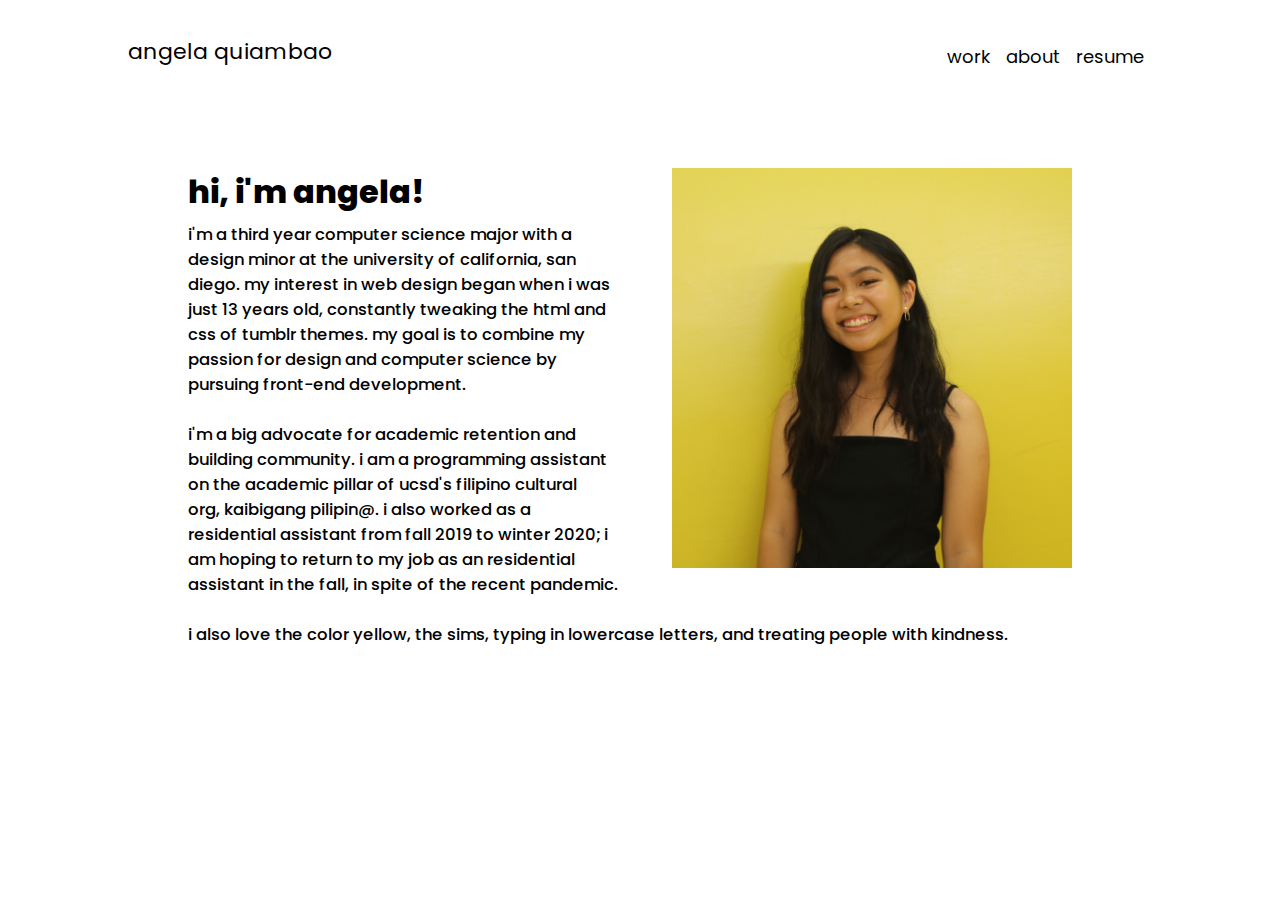
==== about.html @ 6fd641a2 "case study updated" ====
<!DOCTYPE html>
<html>

<head>
    <meta charset="UTF-8">
    <meta name="description" content="angela quiambao's portfolio"> 
    <meta name="author" content="Angela Quiambao">
    <meta name="viewport" content="width=device-width">
    <title>angela quiambao — about</title>

    <link href="css/home.css" rel="stylesheet" type="text/css">
    <link href="https://fonts.googleapis.com/css2?family=Poppins&display=swap" rel="stylesheet">
</head>

<body style="overflow: hidden;">
    <ul id="navbar">
        <li id="aq"><a href="index.html">angela quiambao</a></li>
        <li class="nav"><a href="">resume</a></li>
        <li class="nav"><a href="">about</a></li>
        <li class="nav"><a href="index.html">work</a></li>
    </ul>

    <header>
        <div id="about" style="margin-top: 50px; margin-left: 60px; margin-right: 80px;">
            <img src="images/about/me.JPG" style="width: 400px; margin-left: 60px; float: right;">
            <h1 style="margin-bottom: 6px; font-weight: 800;">hi, i'm angela!</h1>
            <h4 style="margin-top: 0px; font-weight: 500; font-size: 16.5px;">i'm a third year computer science major with a design minor at the university
                of california, san diego. my interest in web design began when i was just 13 years old, constantly tweaking the html and
                css of tumblr themes. my goal is to combine my passion for design and computer science by pursuing front-end development.
                <br>
                <br>
                i'm a big advocate for academic retention and building community. i am a programming assistant on the
                academic pillar of ucsd's filipino cultural org, kaibigang pilipin@. i also worked as a residential assistant from fall 2019 to winter 2020;
                i am hoping to return to my job as an residential assistant in the fall, in spite of the recent pandemic.
                <br>
                <br>
                i also love the color yellow, the sims, typing in lowercase letters, and treating people with kindness.
            </h4>
        </div>
    </header>

</body>
</html>
---- css/home.css ----
html, body {
    height: 100%;
    font-family: 'Poppins', sans-serif;
}

header, #projects, #extras {
    padding-top: 20px;
    margin: 10px 120px;
    display: inline-block;
}

ul#navbar {
    list-style-type: none;
    margin: 10px 120px;
    padding: 25px 0px 0px 0px;
    overflow: hidden;
}
  
#aq {
    float:left;
    display: block;
    padding: 0px;
    font-size: 22px;
}
  
li.nav {
    text-align: center;
    float: right;
    display: block;
    padding: 8px;
    font-size: 18px
}

a:link, a:visited {
    text-decoration: none;
    color: black;
}

a:hover {
    padding: 2px;
    background: lightsteelblue;
    color: white;
}

/* taken from w3 schools */
.tooltip {
    position: relative;
    display: inline-block;
}
  
.tooltip .tooltiptext {
    visibility: hidden;
    width: 170px;
    background-color: black;
    font-size: small;
    color: #fff;
    text-align: center;
    border-radius: 6px;
    padding: 5px 0;
    
    /* Position the tooltip */
    position: absolute;
    z-index: 1;
    top: 100%;
    left: 40%;
    margin-top: 5px;
    margin-left: -60px;
}

.tooltip:hover {
    background: lightsteelblue;
    color: white;
}

.tooltip:hover .tooltiptext {
    visibility: visible;
}

.overlay {
    position: absolute;
    top: 0;
    bottom: 0;
    left: 0;
    right: 0;
    height: 100%;
    width: 100%;
    opacity: 0;
    color:white;
    text-align: center;
  }
  
  .proj:hover .overlay {
    opacity: 80%;
    background-color: black;
  }
  
.proj {
    float: left;
    position: relative;
    width: 500px;
    height:500px;
    margin-left: 85px;
}
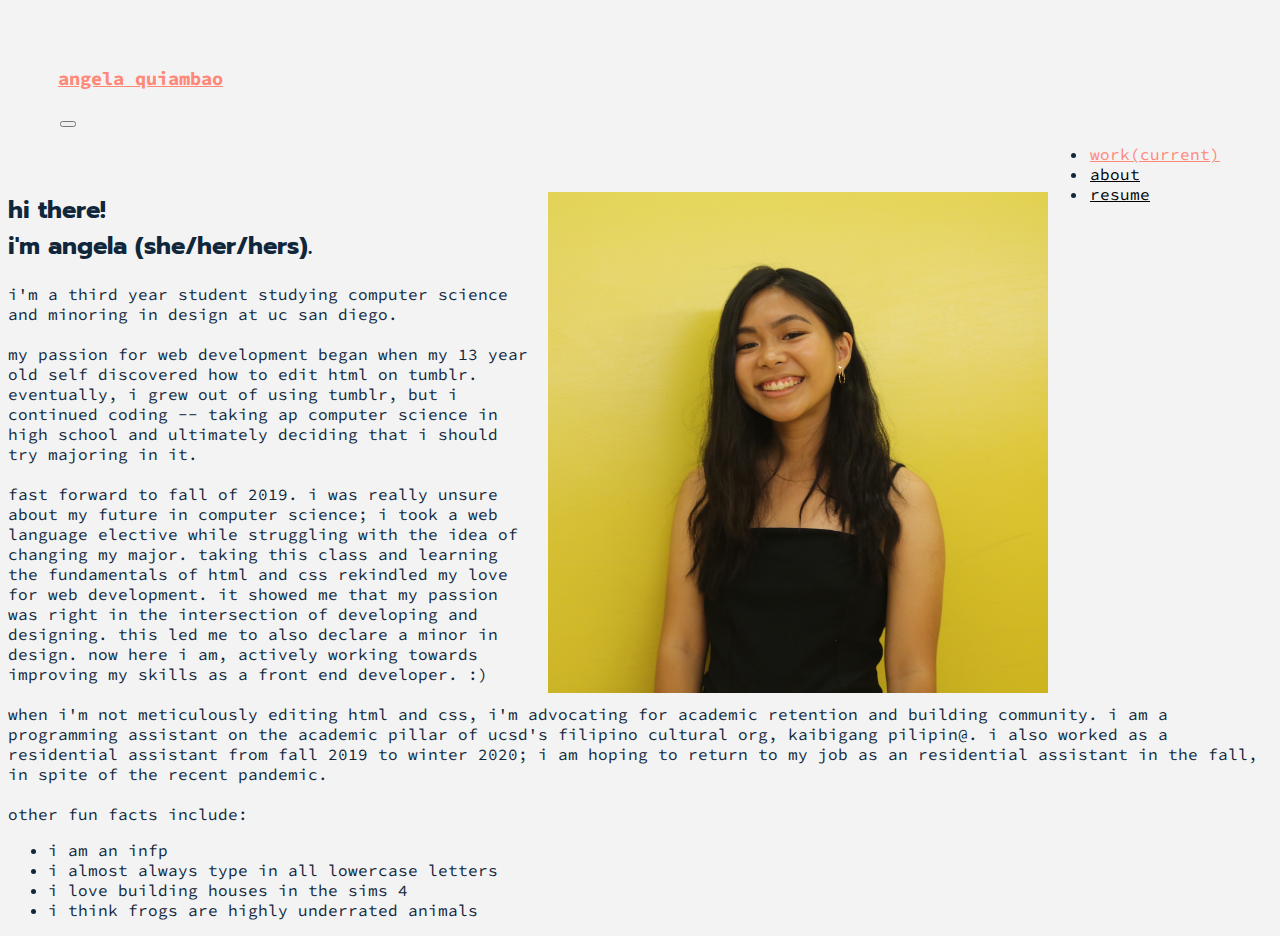
==== commit 5ce0d1b3: "second case study" ====
--- a/about.html
+++ b/about.html
@@ -1,43 +1,88 @@
-<!DOCTYPE html>
-<html>
+<!doctype html>
+<html lang="en">
+  <head>
+    <!-- Required meta tags -->
+    <meta charset="utf-8">
+    <meta name="viewport" content="width=device-width, initial-scale=1, shrink-to-fit=no">
 
-<head>
-    <meta charset="UTF-8">
-    <meta name="description" content="angela quiambao's portfolio"> 
-    <meta name="author" content="Angela Quiambao">
-    <meta name="viewport" content="width=device-width">
-    <title>angela quiambao — about</title>
+    <!-- Favicon -->
+    <link rel="apple-touch-icon" sizes="180x180" href="/favicon_io/apple-touch-icon.png">
+    <link rel="icon" type="image/png" sizes="32x32" href="favicon_io/favicon-32x32.png">
+    <link rel="icon" type="image/png" sizes="16x16" href="favicon_io/favicon-16x16.png">
+    <link rel="manifest" href="/site.webmanifest">
 
-    <link href="css/home.css" rel="stylesheet" type="text/css">
-    <link href="https://fonts.googleapis.com/css2?family=Poppins&display=swap" rel="stylesheet">
-</head>
+    <!-- Bootstrap CSS -->
+    <link rel="stylesheet" href="https://stackpath.bootstrapcdn.com/bootstrap/4.5.0/css/bootstrap.min.css" integrity="sha384-9aIt2nRpC12Uk9gS9baDl411NQApFmC26EwAOH8WgZl5MYYxFfc+NcPb1dKGj7Sk" crossorigin="anonymous">
 
-<body style="overflow: hidden;">
-    <ul id="navbar">
-        <li id="aq"><a href="index.html">angela quiambao</a></li>
-        <li class="nav"><a href="">resume</a></li>
-        <li class="nav"><a href="">about</a></li>
-        <li class="nav"><a href="index.html">work</a></li>
-    </ul>
+    <!-- custom css -->
+    <link href="css/home.css" rel="stylesheet">
 
-    <header>
-        <div id="about" style="margin-top: 50px; margin-left: 60px; margin-right: 80px;">
-            <img src="images/about/me.JPG" style="width: 400px; margin-left: 60px; float: right;">
-            <h1 style="margin-bottom: 6px; font-weight: 800;">hi, i'm angela!</h1>
-            <h4 style="margin-top: 0px; font-weight: 500; font-size: 16.5px;">i'm a third year computer science major with a design minor at the university
-                of california, san diego. my interest in web design began when i was just 13 years old, constantly tweaking the html and
-                css of tumblr themes. my goal is to combine my passion for design and computer science by pursuing front-end development.
-                <br>
-                <br>
-                i'm a big advocate for academic retention and building community. i am a programming assistant on the
-                academic pillar of ucsd's filipino cultural org, kaibigang pilipin@. i also worked as a residential assistant from fall 2019 to winter 2020;
-                i am hoping to return to my job as an residential assistant in the fall, in spite of the recent pandemic.
-                <br>
-                <br>
-                i also love the color yellow, the sims, typing in lowercase letters, and treating people with kindness.
-            </h4>
+    <!-- fonts -->
+    <link href="https://fonts.googleapis.com/css2?family=Prompt&family=Source+Code+Pro&display=swap" rel="stylesheet">
+    
+    
+    <title>angela quiambao — portfolio</title>
+  </head>
+
+  <body style="background-color: #f3f3f3;">
+    
+    <!-- navigation -->
+    <nav class="navbar navbar-expand-lg navbar-light">
+        <a class="navbar-brand active" href="index.html"><h3>angela quiambao</h3></a>
+        <button class="navbar-toggler" type="button" data-toggle="collapse" data-target="#navbarNav" aria-controls="navbarNav" aria-expanded="false" aria-label="Toggle navigation">
+          <span class="navbar-toggler-icon"></span>
+        </button>
+        <div class="collapse navbar-collapse justify-content-end h4" id="navbarNav">
+          <ul class="navbar-nav">
+            <li class="nav-item">
+              <a class="nav-link active" href="index.html">work<span class="sr-only">(current)</span></a>
+            </li>
+            <li class="nav-item">
+              <a class="nav-link" href="#">about</a>
+            </li>
+            <li class="nav-item">
+              <a class="nav-link" href="#">resume</a>
+            </li>
+          </ul>
         </div>
-    </header>
+      </nav>
+    
+    <div class="container" style="margin-top: 4em;">
+        <img src="images/about/me.JPG" style="width: 90%; max-width: 500px;  float: right; margin-left: 20px;">
+        <h2 style="font-family: Prompt, sans-serif;">hi there!<br> i'm angela (she/her/hers).</h2>
+        <p>
+           i'm a third year student studying computer science and minoring in design at uc san diego.
+           <br><br>
+           my passion for web development began when my 13 year old self discovered how to edit html on tumblr.
+           eventually, i grew out of using tumblr, but i continued coding -- taking ap computer science
+           in high school and ultimately deciding that i should try majoring in it.
+           <br><br>
+           fast forward to fall of 2019. i was really unsure about my future in computer science; i took a 
+           web language elective while struggling with the idea of changing my major. taking this class and 
+           learning the fundamentals of html and css rekindled my love for web development. it showed me that 
+           my passion was right in the intersection of developing and designing. this led me to also declare a 
+           minor in design. now here i am, actively working towards improving my skills as a front end developer. :)
+           <br><br>
+           when i'm not meticulously editing html and css, i'm advocating for academic retention and building community.
+           i am a programming assistant on the academic pillar of ucsd's filipino cultural org, kaibigang pilipin@. i also 
+           worked as a residential assistant from fall 2019 to winter 2020; i am hoping to return to my job as an residential
+           assistant in the fall, in spite of the recent pandemic.
+           <br><br>
+           other fun facts include:
+           <ul>
+               <li>i am an infp</li>
+               <li>i almost always type in all lowercase letters</li>
+               <li>i love building houses in the sims 4</li>
+               <li>i think frogs are highly underrated animals</li>
+           </ul>
+        </p>
+    </div>
+        
+    <!-- Optional JavaScript -->
+    <!-- jQuery first, then Popper.js, then Bootstrap JS -->
+    <script src="https://code.jquery.com/jquery-3.5.1.slim.min.js" integrity="sha384-DfXdz2htPH0lsSSs5nCTpuj/zy4C+OGpamoFVy38MVBnE+IbbVYUew+OrCXaRkfj" crossorigin="anonymous"></script>
+    <script src="https://cdn.jsdelivr.net/npm/popper.js@1.16.0/dist/umd/popper.min.js" integrity="sha384-Q6E9RHvbIyZFJoft+2mJbHaEWldlvI9IOYy5n3zV9zzTtmI3UksdQRVvoxMfooAo" crossorigin="anonymous"></script>
+    <script src="https://stackpath.bootstrapcdn.com/bootstrap/4.5.0/js/bootstrap.min.js" integrity="sha384-OgVRvuATP1z7JjHLkuOU7Xw704+h835Lr+6QL9UvYjZE3Ipu6Tp75j7Bh/kR0JKI" crossorigin="anonymous"></script>
 
 </body>
 </html>--- a/css/home.css
+++ b/css/home.css
@@ -1,103 +1,98 @@
-html, body {
-    height: 100%;
-    font-family: 'Poppins', sans-serif;
+body {
+    font-family: 'Source Code Pro', monospace;
+    background-color: #fef4ed;
+    color: #10263b;
 }
 
-header, #projects, #extras {
+/*
+    NAVIGATION BAR 
+*/
+.navbar {
     padding-top: 20px;
-    margin: 10px 120px;
-    display: inline-block;
+    padding-left: 50px;
+    padding-right: 50px;
 }
 
-ul#navbar {
-    list-style-type: none;
-    margin: 10px 120px;
-    padding: 25px 0px 0px 0px;
-    overflow: hidden;
-}
-  
-#aq {
-    float:left;
-    display: block;
-    padding: 0px;
-    font-size: 22px;
-}
-  
-li.nav {
-    text-align: center;
+.navbar-nav {
     float: right;
-    display: block;
-    padding: 8px;
-    font-size: 18px
 }
 
-a:link, a:visited {
-    text-decoration: none;
-    color: black;
+.navbar a {
+    padding: 2px;
+    color: black !important;
 }
 
-a:hover {
-    padding: 2px;
-    background: lightsteelblue;
-    color: white;
+.navbar a:hover, .nav-link:hover {
+    background-color: #ff8878;
+    color: white !important;
 }
 
-/* taken from w3 schools */
-.tooltip {
-    position: relative;
-    display: inline-block;
-}
-  
-.tooltip .tooltiptext {
-    visibility: hidden;
-    width: 170px;
-    background-color: black;
-    font-size: small;
-    color: #fff;
-    text-align: center;
-    border-radius: 6px;
-    padding: 5px 0;
-    
-    /* Position the tooltip */
-    position: absolute;
-    z-index: 1;
-    top: 100%;
-    left: 40%;
-    margin-top: 5px;
-    margin-left: -60px;
+a.active {
+    color: #ff8878 !important;
 }
 
-.tooltip:hover {
-    background: lightsteelblue;
-    color: white;
+/* 
+    HEADER 
+*/
+.jumbotron {
+    background: transparent;
+    padding-left: 50px;
+    padding-right: 50px;
 }
 
-.tooltip:hover .tooltiptext {
+.bg {
+    z-index: -1;
+    position: fixed;
+    top: -50%;
+    left: -50%;
+    right: -50%;
+    bottom: -50%;
+    width: 200%;
+    height: 200vh;
+    background: transparent url('http://assets.iceable.com/img/noise-transparent.png') repeat 0 0;
+    background-repeat: repeat;
+    animation: bg-animation 1.5s infinite;
+    opacity: .9;
     visibility: visible;
+  }
+  
+  @keyframes bg-animation {
+      0% { transform: translate(0,0) }
+      10% { transform: translate(-5%,-5%) }
+      20% { transform: translate(-10%,5%) }
+      30% { transform: translate(5%,-10%) }
+      40% { transform: translate(-5%,15%) }
+      50% { transform: translate(-10%,5%) }
+      60% { transform: translate(15%,0) }
+      70% { transform: translate(0,10%) }
+      80% { transform: translate(-15%,0) }
+      90% { transform: translate(10%,5%) }
+      100% { transform: translate(5%,0) }
 }
 
-.overlay {
-    position: absolute;
-    top: 0;
-    bottom: 0;
-    left: 0;
-    right: 0;
-    height: 100%;
+/*
+    CONTENT
+*/
+
+#project {
+    padding-left: 50px;
+    padding-right: 50px;
+}
+
+#content {
+    margin-left: 15%;
+}
+
+@media screen and (max-width: 768px) {#content {flex-direction: column;} }
+
+.icon {
     width: 100%;
-    opacity: 0;
-    color:white;
-    text-align: center;
-  }
-  
-  .proj:hover .overlay {
-    opacity: 80%;
-    background-color: black;
-  }
-  
-.proj {
     float: left;
-    position: relative;
-    width: 500px;
-    height:500px;
-    margin-left: 85px;
+    max-width: 400px;
+}
+
+.sticky {
+    position: sticky;
+    position: -webkit-sticky;
+    top:0;
 }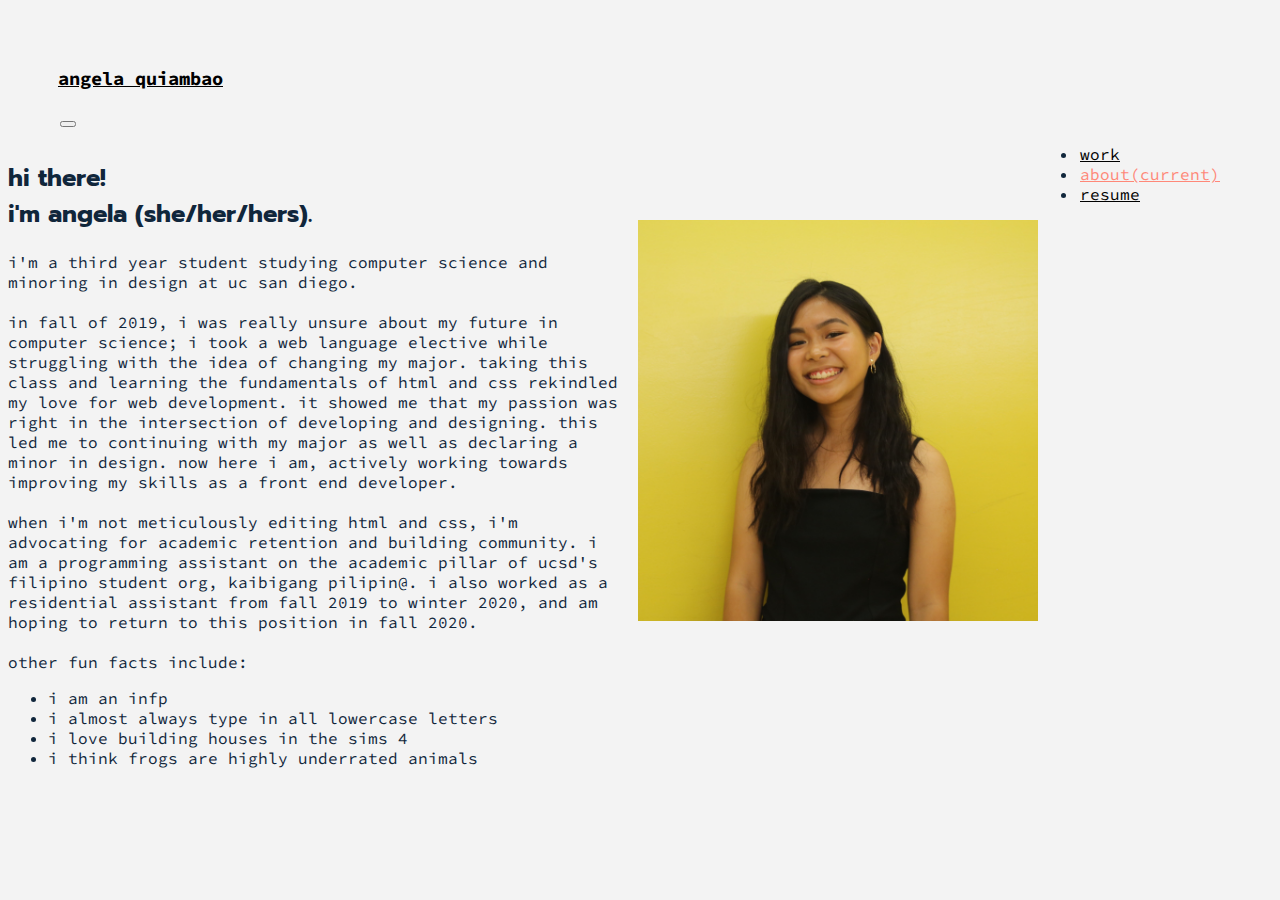
==== commit 4c95fd25: "updated case studies" ====
--- a/about.html
+++ b/about.html
@@ -28,17 +28,17 @@
     
     <!-- navigation -->
     <nav class="navbar navbar-expand-lg navbar-light">
-        <a class="navbar-brand active" href="index.html"><h3>angela quiambao</h3></a>
+        <a class="navbar-brand" href="index.html"><h3>angela quiambao</h3></a>
         <button class="navbar-toggler" type="button" data-toggle="collapse" data-target="#navbarNav" aria-controls="navbarNav" aria-expanded="false" aria-label="Toggle navigation">
           <span class="navbar-toggler-icon"></span>
         </button>
         <div class="collapse navbar-collapse justify-content-end h4" id="navbarNav">
           <ul class="navbar-nav">
             <li class="nav-item">
-              <a class="nav-link active" href="index.html">work<span class="sr-only">(current)</span></a>
+              <a class="nav-link" href="index.html">work</a>
             </li>
             <li class="nav-item">
-              <a class="nav-link" href="#">about</a>
+              <a class="nav-link active" href="about.html">about<span class="sr-only">(current)</span></a>
             </li>
             <li class="nav-item">
               <a class="nav-link" href="#">resume</a>
@@ -47,26 +47,25 @@
         </div>
       </nav>
     
-    <div class="container" style="margin-top: 4em;">
-        <img src="images/about/me.JPG" style="width: 90%; max-width: 500px;  float: right; margin-left: 20px;">
+    <div class="container" style="margin-top: 2em;">
+        <img src="images/about/me.JPG" style="width: 90%; max-width: 400px;  float: right; margin-left: 20px; margin-top:60px;">
         <h2 style="font-family: Prompt, sans-serif;">hi there!<br> i'm angela (she/her/hers).</h2>
         <p>
            i'm a third year student studying computer science and minoring in design at uc san diego.
            <br><br>
-           my passion for web development began when my 13 year old self discovered how to edit html on tumblr.
+           <!--my passion for web development began when my 13 year old self discovered how to edit html on tumblr.
            eventually, i grew out of using tumblr, but i continued coding -- taking ap computer science
            in high school and ultimately deciding that i should try majoring in it.
-           <br><br>
-           fast forward to fall of 2019. i was really unsure about my future in computer science; i took a 
+           <br><br>-->
+           in fall of 2019, i was really unsure about my future in computer science; i took a 
            web language elective while struggling with the idea of changing my major. taking this class and 
            learning the fundamentals of html and css rekindled my love for web development. it showed me that 
-           my passion was right in the intersection of developing and designing. this led me to also declare a 
-           minor in design. now here i am, actively working towards improving my skills as a front end developer. :)
+           my passion was right in the intersection of developing and designing. this led me to continuing with my major as well as declaring a 
+           minor in design. now here i am, actively working towards improving my skills as a front end developer.
            <br><br>
            when i'm not meticulously editing html and css, i'm advocating for academic retention and building community.
-           i am a programming assistant on the academic pillar of ucsd's filipino cultural org, kaibigang pilipin@. i also 
-           worked as a residential assistant from fall 2019 to winter 2020; i am hoping to return to my job as an residential
-           assistant in the fall, in spite of the recent pandemic.
+           i am a programming assistant on the academic pillar of ucsd's filipino student org, kaibigang pilipin@. i also 
+           worked as a residential assistant from fall 2019 to winter 2020, and am hoping to return to this position in fall 2020.
            <br><br>
            other fun facts include:
            <ul>
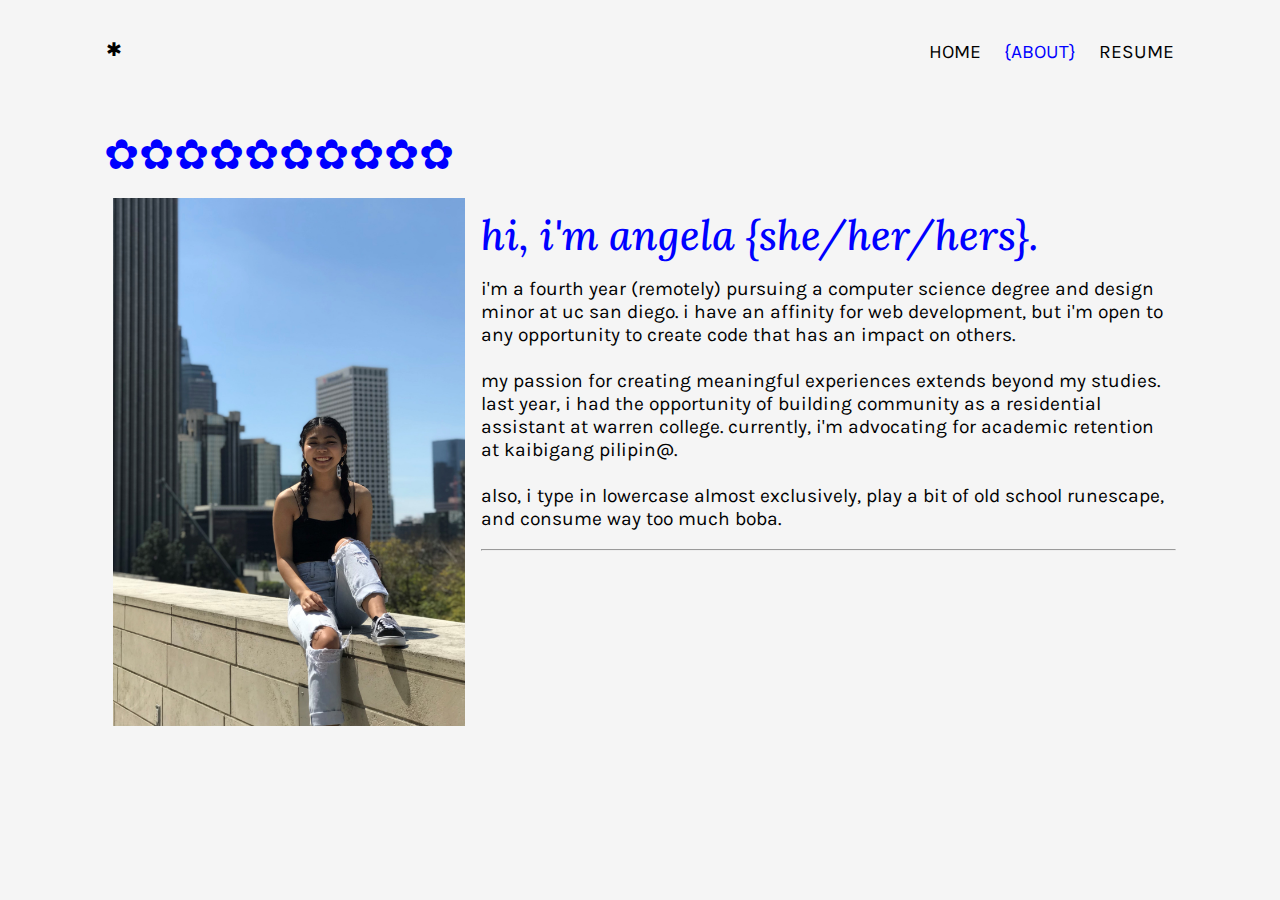
==== commit 851dab0a: "updated portfolio" ====
--- a/about.html
+++ b/about.html
@@ -11,77 +11,51 @@
     <link rel="icon" type="image/png" sizes="16x16" href="favicon_io/favicon-16x16.png">
     <link rel="manifest" href="/site.webmanifest">
 
-    <!-- Bootstrap CSS -->
-    <link rel="stylesheet" href="https://stackpath.bootstrapcdn.com/bootstrap/4.5.0/css/bootstrap.min.css" integrity="sha384-9aIt2nRpC12Uk9gS9baDl411NQApFmC26EwAOH8WgZl5MYYxFfc+NcPb1dKGj7Sk" crossorigin="anonymous">
+    <!-- custom css -->
+    <link href="css/style.css" rel="stylesheet">
 
-    <!-- custom css -->
-    <link href="css/home.css" rel="stylesheet">
+    <title>angela quiambao — about</title>
+  </head>
 
-    <!-- fonts -->
-    <link href="https://fonts.googleapis.com/css2?family=Prompt&family=Source+Code+Pro&display=swap" rel="stylesheet">
+  <body>
+  <!--div class="bg"></div-->
+
+    <!-- navigation -->
+    <nav>
+      <div class="home">
+        <a href="index.html">&#10033;</a>
+      </div>
+      <div class="navbar">
+        <a href="index.html">HOME</a>
+        <a href="#" class="active">{ABOUT}</a>
+        <a href="images/resume.pdf">RESUME</a>
+      </div>
+    </nav>
+
+    <!-- heading -->
+    <!--<div class="bg"></div>-->
+    <header>
+      <h1 class="intro"><span class="decoration" style="font-style: normal;">
+        ✿✿✿✿✿✿✿✿✿✿
+      </span></h1>
+      <img src="images/about/IMG-2565.JPG" width="60%" style="max-width: 22rem;">
+      <h1 class="intro"><span>hi, i'm angela {she/her/hers}.</span></h1>
+      <p>
+        i'm a fourth year (remotely) pursuing a computer science degree and design 
+        minor at uc san diego. i have an affinity for web development,
+        but i'm open to any opportunity to create code that has an impact on others.
+        <br><br>
+        my passion for creating meaningful experiences extends beyond my studies.
+        last year, i had the opportunity of building community as a residential assistant 
+        at warren college. currently, i'm advocating for academic retention at 
+        kaibigang pilipin@.
+        <br><br>
+        also, i type in lowercase almost exclusively, play a bit of old school 
+        runescape, and consume way too much boba.
+      </p>
+      <hr>
+    </header>
     
     
-    <title>angela quiambao — portfolio</title>
-  </head>
-
-  <body style="background-color: #f3f3f3;">
-    
-    <!-- navigation -->
-    <nav class="navbar navbar-expand-lg navbar-light">
-        <a class="navbar-brand" href="index.html"><h3>angela quiambao</h3></a>
-        <button class="navbar-toggler" type="button" data-toggle="collapse" data-target="#navbarNav" aria-controls="navbarNav" aria-expanded="false" aria-label="Toggle navigation">
-          <span class="navbar-toggler-icon"></span>
-        </button>
-        <div class="collapse navbar-collapse justify-content-end h4" id="navbarNav">
-          <ul class="navbar-nav">
-            <li class="nav-item">
-              <a class="nav-link" href="index.html">work</a>
-            </li>
-            <li class="nav-item">
-              <a class="nav-link active" href="about.html">about<span class="sr-only">(current)</span></a>
-            </li>
-            <li class="nav-item">
-              <a class="nav-link" href="#">resume</a>
-            </li>
-          </ul>
-        </div>
-      </nav>
-    
-    <div class="container" style="margin-top: 2em;">
-        <img src="images/about/me.JPG" style="width: 90%; max-width: 400px;  float: right; margin-left: 20px; margin-top:60px;">
-        <h2 style="font-family: Prompt, sans-serif;">hi there!<br> i'm angela (she/her/hers).</h2>
-        <p>
-           i'm a third year student studying computer science and minoring in design at uc san diego.
-           <br><br>
-           <!--my passion for web development began when my 13 year old self discovered how to edit html on tumblr.
-           eventually, i grew out of using tumblr, but i continued coding -- taking ap computer science
-           in high school and ultimately deciding that i should try majoring in it.
-           <br><br>-->
-           in fall of 2019, i was really unsure about my future in computer science; i took a 
-           web language elective while struggling with the idea of changing my major. taking this class and 
-           learning the fundamentals of html and css rekindled my love for web development. it showed me that 
-           my passion was right in the intersection of developing and designing. this led me to continuing with my major as well as declaring a 
-           minor in design. now here i am, actively working towards improving my skills as a front end developer.
-           <br><br>
-           when i'm not meticulously editing html and css, i'm advocating for academic retention and building community.
-           i am a programming assistant on the academic pillar of ucsd's filipino student org, kaibigang pilipin@. i also 
-           worked as a residential assistant from fall 2019 to winter 2020, and am hoping to return to this position in fall 2020.
-           <br><br>
-           other fun facts include:
-           <ul>
-               <li>i am an infp</li>
-               <li>i almost always type in all lowercase letters</li>
-               <li>i love building houses in the sims 4</li>
-               <li>i think frogs are highly underrated animals</li>
-           </ul>
-        </p>
-    </div>
-        
-    <!-- Optional JavaScript -->
-    <!-- jQuery first, then Popper.js, then Bootstrap JS -->
-    <script src="https://code.jquery.com/jquery-3.5.1.slim.min.js" integrity="sha384-DfXdz2htPH0lsSSs5nCTpuj/zy4C+OGpamoFVy38MVBnE+IbbVYUew+OrCXaRkfj" crossorigin="anonymous"></script>
-    <script src="https://cdn.jsdelivr.net/npm/popper.js@1.16.0/dist/umd/popper.min.js" integrity="sha384-Q6E9RHvbIyZFJoft+2mJbHaEWldlvI9IOYy5n3zV9zzTtmI3UksdQRVvoxMfooAo" crossorigin="anonymous"></script>
-    <script src="https://stackpath.bootstrapcdn.com/bootstrap/4.5.0/js/bootstrap.min.js" integrity="sha384-OgVRvuATP1z7JjHLkuOU7Xw704+h835Lr+6QL9UvYjZE3Ipu6Tp75j7Bh/kR0JKI" crossorigin="anonymous"></script>
-
 </body>
 </html>--- a/css/style.css
+++ b/css/style.css
@@ -0,0 +1,205 @@
+/* fonts */
+@import url('https://fonts.googleapis.com/css2?family=Lora:ital@0;1&family=Karla&family=Roboto+Mono:wght@300;400&display=swap');
+
+/* SETTING MAIN STYLE */
+html, body {
+    font-family: Karla, sans-serif;
+    margin: 1rem 3rem;
+    background-color: whitesmoke;
+
+    /* no text highlight; code from stackoverflow */
+    -webkit-touch-callout: none; /* iOS Safari */
+    -webkit-user-select: none; /* Safari */
+    -khtml-user-select: none; /* Konqueror HTML */
+    -moz-user-select: none; /* Old versions of Firefox */
+    -ms-user-select: none; /* Internet Explorer/Edge */
+    user-select: none; /* Non-prefixed version, currently
+    supported by Chrome, Edge, Opera and Firefox */
+
+}
+
+body {
+    background-color: transparent;
+}
+
+/* NAVIGATION */
+nav {
+    display: flex;
+    padding-top: 0.5rem;
+}
+nav div.home {
+    margin-top: -0.1rem;
+    flex-grow: 1;
+}
+
+/* NAVIGATION LINKS */
+nav div a { 
+    margin: 1rem 0.4rem; 
+    font-size: 1.2rem;
+    text-decoration: none; 
+    color: black; 
+    padding: 0.2rem;
+}
+nav div a.active {
+    color: blue;
+}
+nav div a:hover {
+    text-decoration: none;
+    color: whitesmoke;
+    background-color: blue;
+    padding: 0.2rem;
+}
+nav div.home a, nav div.home a:hover {
+    padding-bottom: 0.15rem;
+}
+
+/* HEADER */
+header {
+    margin: 4rem 0.5rem 1rem;
+}
+.intro {
+    font-family: Lora, serif;
+    font-style: italic;
+    font-size: 2.6rem;
+    font-weight: 500;
+    margin-bottom: 1rem;
+}
+.intro span {
+    color:blue;
+}
+header h2 {
+    margin-top: 0rem;
+    font-size: 1.5rem;
+    font-weight: 300;
+}
+header p {
+    margin-top: .5rem;
+    font-size: 1.2rem;
+}
+header img {
+    float: left;
+    margin: 0.1rem 1rem 0rem 0.55rem;;
+}
+
+/* MAIN CONTENT */
+main {
+    margin: 3rem 0.5rem 0.5rem;
+}
+h2.ctitle {
+    margin-bottom: 1rem;
+    font-size: 2.5rem;
+    font-weight: 500;
+    font-family: Lora, serif;
+    font-style: italic;
+    color: blue;
+}
+div.item {
+    margin: 2rem 0rem;
+    display: flex;
+}
+div.desc {
+    flex-grow: 1;
+}
+div.desc, div.pdate {
+    padding: 0.5rem 1rem;
+    
+}
+.pdate h3 {
+    margin-top: 0.7rem;
+    margin-left: 2rem;
+    margin-right: 0.5rem;
+    font-size: 1.8rem;
+    font-weight: 200;
+}
+.desc h3 {
+    margin: 0rem;
+    font-family: Lora, serif;
+    font-style: italic;
+    font-size: 2.5rem;
+    font-weight: 400;
+}
+.desc p {
+    margin-top: 0.8rem;
+    font-size: 1.2rem;
+}
+.desc img {
+    width: 12rem;
+    float: right;
+    margin: 1rem;
+    margin-right: 5rem;
+}
+a.redirect {
+    margin-top: 2rem;
+    margin-bottom: 0rem;
+    margin-left: 2rem;
+    padding: 0.4rem;
+    font-size: 1.5rem;
+    font-weight: 400;
+    text-decoration: none;
+
+    border: 0.2rem solid blue;
+    color: blue;
+    box-shadow: 0.5rem 0.4rem blue;
+    
+}
+a.redirect:hover {
+    color: whitesmoke;
+    border-color: whitesmoke;
+    box-shadow: none;
+    background-color: blue;
+}
+
+/* For mobile phones: */
+@media only screen and (max-width: 768px) {
+    html, body {margin: 1rem 1rem;}
+
+    nav div a {font-size: 1rem; margin: 1rem 0.2rem; }
+    header {text-align: center;  margin-top: 2.2rem;}
+    .intro {font-size: 1.6rem; margin-top: 0.5rem; margin-bottom: 0.5rem;}
+    header h2 {font-size: 1rem; margin: 0rem .5rem;}
+    header img {float: none;}
+    header p {font-size: 1rem; text-align: left;}
+    span.decoration {letter-spacing: 0.25rem;}
+
+    h2.ctitle {font-size: 1.8rem;}
+    div.item {margin: 1.5rem 0rem;}
+    .pdate {display: none;}
+    .desc {text-align: center;}
+    .desc h3 {font-size: 1.5rem;}
+    .desc p {font-size: 1rem;}
+    .desc img {float: none; display: block; width: 10rem; margin:0rem 5rem;}
+    a.redirect {margin-left: 0rem; margin-top: 1rem; font-size: 1rem;}
+}
+
+
+/* STATIC BACKGROUND */
+.bg {
+    z-index: -1;
+    position: fixed;
+    top: -50%;
+    left: -50%;
+    right: -50%;
+    bottom: -50%;
+    width: 200%;
+    height: 200vh;
+    background: transparent url('http://assets.iceable.com/img/noise-transparent.png') repeat 0 0;
+    background-repeat: repeat;
+    animation: bg-animation 1.5s infinite;
+    opacity: .9;
+    visibility: visible;
+  }
+  
+  @keyframes bg-animation {
+      0% { transform: translate(0,0) }
+      10% { transform: translate(-5%,-5%) }
+      20% { transform: translate(-10%,5%) }
+      30% { transform: translate(5%,-10%) }
+      40% { transform: translate(-5%,15%) }
+      50% { transform: translate(-10%,5%) }
+      60% { transform: translate(15%,0) }
+      70% { transform: translate(0,10%) }
+      80% { transform: translate(-15%,0) }
+      90% { transform: translate(10%,5%) }
+      100% { transform: translate(5%,0) }
+}
+
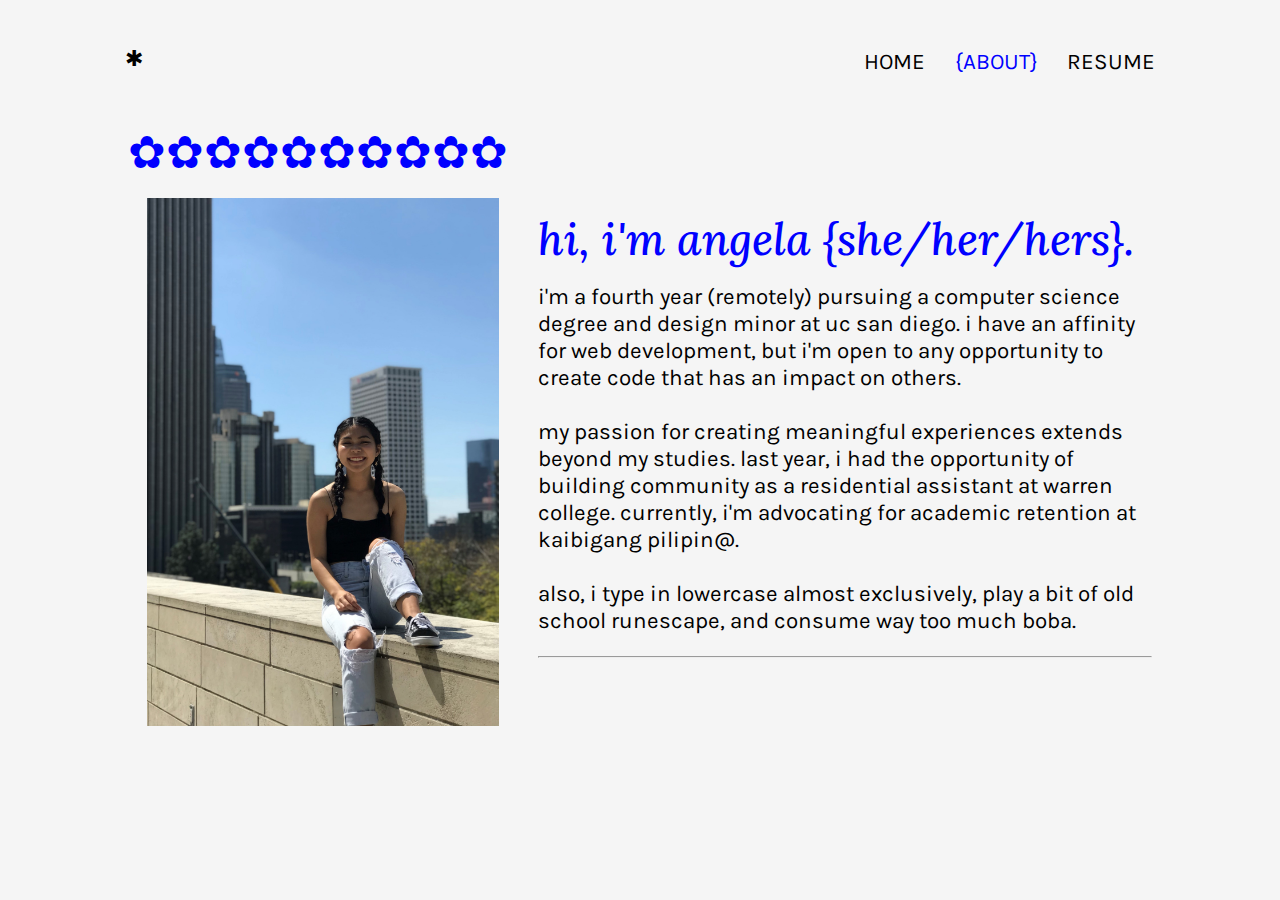
==== commit 93a85de3: "tweaks, added resume page, working on bottom navbar" ====
--- a/about.html
+++ b/about.html
@@ -28,7 +28,7 @@
       <div class="navbar">
         <a href="index.html">HOME</a>
         <a href="#" class="active">{ABOUT}</a>
-        <a href="images/resume.pdf">RESUME</a>
+        <a href="resume.html">RESUME</a>
       </div>
     </nav>
 
--- a/css/style.css
+++ b/css/style.css
@@ -4,9 +4,8 @@
 /* SETTING MAIN STYLE */
 html, body {
     font-family: Karla, sans-serif;
-    margin: 1rem 3rem;
     background-color: whitesmoke;
-
+    margin: 0;
     /* no text highlight; code from stackoverflow */
     -webkit-touch-callout: none; /* iOS Safari */
     -webkit-user-select: none; /* Safari */
@@ -24,18 +23,19 @@
 
 /* NAVIGATION */
 nav {
+    margin: 2.5rem 7rem;
     display: flex;
     padding-top: 0.5rem;
 }
 nav div.home {
-    margin-top: -0.1rem;
+    margin-top: -0.2rem;
     flex-grow: 1;
 }
 
 /* NAVIGATION LINKS */
 nav div a { 
-    margin: 1rem 0.4rem; 
-    font-size: 1.2rem;
+    margin: 1rem 0.6rem; 
+    font-size: 1.4rem;
     text-decoration: none; 
     color: black; 
     padding: 0.2rem;
@@ -55,46 +55,53 @@
 
 /* HEADER */
 header {
-    margin: 4rem 0.5rem 1rem;
+    margin: 3rem 8rem 1rem;
 }
 .intro {
     font-family: Lora, serif;
     font-style: italic;
+    font-size: 2.8rem;
+    font-weight: 500;
+    margin-bottom: 1rem;
+}
+.intro span{
+    color:blue;
+    text-shadow: black;
+}
+header h2 {
+    margin: 0rem;
+    font-size: 1.6rem;
+    font-weight: 300;
+}
+header p {
+    margin-top: .5rem;
+    font-size: 1.4rem;
+}
+header img {
+    float: left;
+    margin: 0.1rem 2.4rem 0rem 1.2rem;
+}
+
+#resume {
+    width: 50%;
+    height: 38rem;
+    float: left; 
+}
+
+/* MAIN CONTENT */
+main {
+    margin: 3rem 8rem 0.5rem;
+}
+h2.ctitle {
+    margin-bottom: 1rem;
     font-size: 2.6rem;
     font-weight: 500;
-    margin-bottom: 1rem;
-}
-.intro span {
-    color:blue;
-}
-header h2 {
-    margin-top: 0rem;
-    font-size: 1.5rem;
-    font-weight: 300;
-}
-header p {
-    margin-top: .5rem;
-    font-size: 1.2rem;
-}
-header img {
-    float: left;
-    margin: 0.1rem 1rem 0rem 0.55rem;;
-}
-
-/* MAIN CONTENT */
-main {
-    margin: 3rem 0.5rem 0.5rem;
-}
-h2.ctitle {
-    margin-bottom: 1rem;
-    font-size: 2.5rem;
-    font-weight: 500;
     font-family: Lora, serif;
     font-style: italic;
     color: blue;
 }
 div.item {
-    margin: 2rem 0rem;
+    margin: 1rem 0rem 3rem;
     display: flex;
 }
 div.desc {
@@ -106,7 +113,7 @@
 }
 .pdate h3 {
     margin-top: 0.7rem;
-    margin-left: 2rem;
+    margin-left: 1rem;
     margin-right: 0.5rem;
     font-size: 1.8rem;
     font-weight: 200;
@@ -115,60 +122,102 @@
     margin: 0rem;
     font-family: Lora, serif;
     font-style: italic;
-    font-size: 2.5rem;
+    font-size: 2.6rem;
     font-weight: 400;
 }
 .desc p {
     margin-top: 0.8rem;
-    font-size: 1.2rem;
-}
-.desc img {
-    width: 12rem;
-    float: right;
-    margin: 1rem;
-    margin-right: 5rem;
+    font-size: 1.4rem;
 }
 a.redirect {
     margin-top: 2rem;
     margin-bottom: 0rem;
     margin-left: 2rem;
     padding: 0.4rem;
-    font-size: 1.5rem;
+    font-size: 1.6rem;
     font-weight: 400;
     text-decoration: none;
 
+    position: relative;
+    top: 0;
+    left: 0;
+    transition: box-shadow 0.5s, left 0.5s, top 0.5s;
+
     border: 0.2rem solid blue;
     color: blue;
-    box-shadow: 0.5rem 0.4rem blue;
+    box-shadow: 0.4rem 0.4rem 0rem -0.2rem whitesmoke, 0.4rem 0.4rem 0rem 0rem blue;
     
 }
 a.redirect:hover {
     color: whitesmoke;
     border-color: whitesmoke;
-    box-shadow: none;
+    box-shadow: 0rem -0rem 0rem -0.2rem whitesmoke, 0rem 0rem 0rem 0rem blue;
+
+    top: 0.4rem;
+    left: 0.4rem;
+
     background-color: blue;
 }
+
+/* footer */
+.footer {
+    width: 100%;
+    height: auto;
+    display: inline-block;
+    position: static;
+    left: 0;
+    bottom: 0;
+    padding: 0;
+    background-color: blue;
+    color: whitesmoke;
+}
+.footer * {
+    margin: 1rem 8rem;
+    color: whitesmoke;
+}
+.footer h1 {
+    padding-top: 0.2rem;
+    margin-bottom: 0.2rem;
+    font-family: Lora, serif;
+    font-style: italic;
+    font-size: 1.5rem;
+}
+.footer a {
+    font-size: 1.1rem;
+    text-decoration: none; 
+    display: inline-block;
+    margin: 0.1rem 8rem;
+    padding: 0rem 0.4rem;
+}
+.footer a:hover {
+    color:blue;
+    background-color: whitesmoke;
+}
+
 
 /* For mobile phones: */
 @media only screen and (max-width: 768px) {
-    html, body {margin: 1rem 1rem;}
-
-    nav div a {font-size: 1rem; margin: 1rem 0.2rem; }
-    header {text-align: center;  margin-top: 2.2rem;}
-    .intro {font-size: 1.6rem; margin-top: 0.5rem; margin-bottom: 0.5rem;}
+    nav {margin: 2.2rem 2rem} 
+    nav div a {font-size: 1.1rem; margin: 1rem 0.2rem; }
+    header {text-align: center;  margin: 2.2rem 2rem;}
+    .intro {font-size: 1.45rem; margin-top: 0.5rem; margin-bottom: 0.5rem;}
     header h2 {font-size: 1rem; margin: 0rem .5rem;}
     header img {float: none;}
     header p {font-size: 1rem; text-align: left;}
     span.decoration {letter-spacing: 0.25rem;}
-
+    #resume {float: none; width: 100%; height:36rem; margin: 0.5rem 0rem;}
+
+    main {margin: 2rem 2rem;}
     h2.ctitle {font-size: 1.8rem;}
-    div.item {margin: 1.5rem 0rem;}
+    div.item {margin: 1.5rem 0rem 3rem;}
     .pdate {display: none;}
     .desc {text-align: center;}
     .desc h3 {font-size: 1.5rem;}
     .desc p {font-size: 1rem;}
     .desc img {float: none; display: block; width: 10rem; margin:0rem 5rem;}
     a.redirect {margin-left: 0rem; margin-top: 1rem; font-size: 1rem;}
+    
+    .footer {display: none}
 }
 
 
